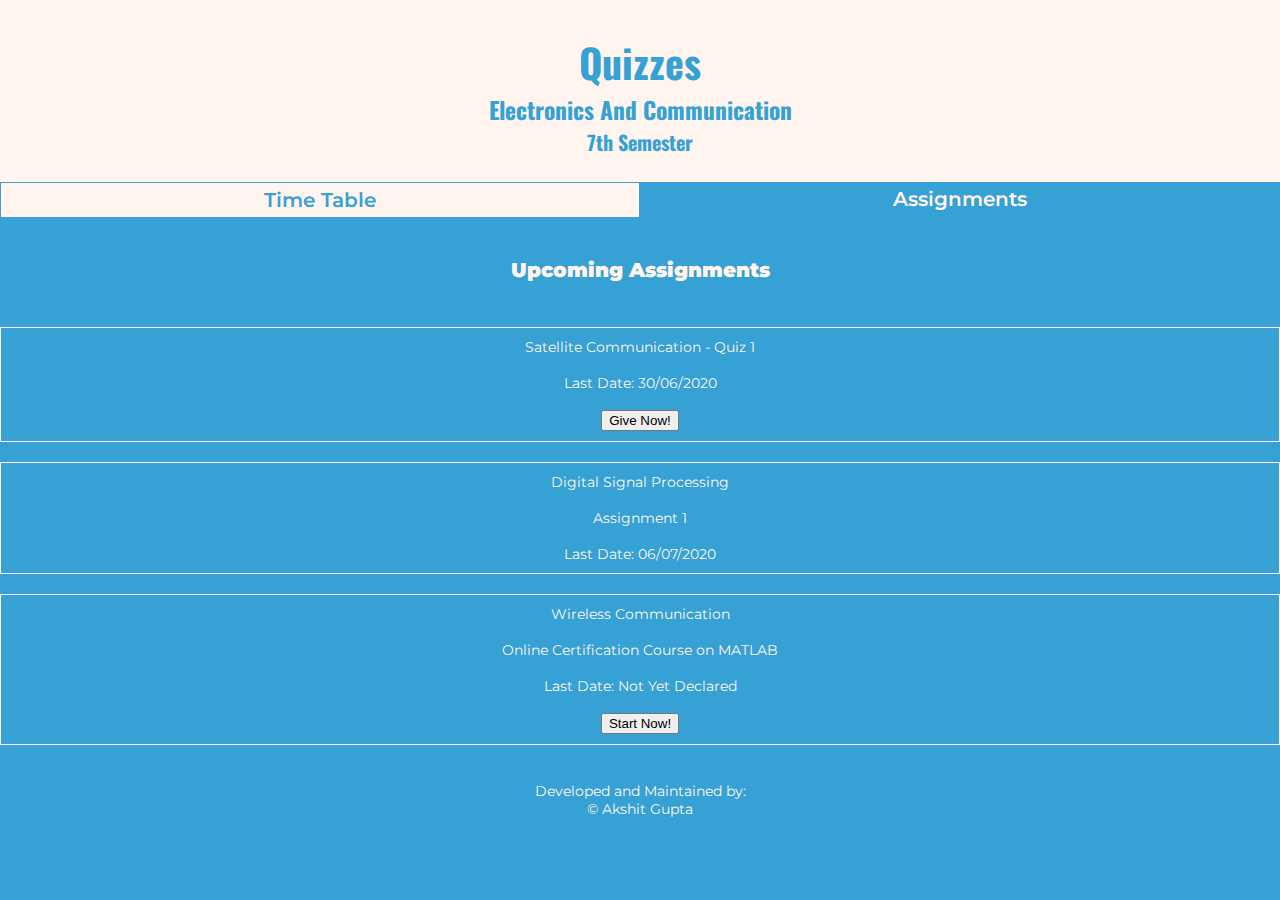
==== quiz.html @ 4afa7157 "updated links for various asignments and lecture" ====
<!DOCTYPE html>
<html>
    <head>
        <meta charset="utf-8">
        <meta name="viewport" content="width=device-width, initial-scale=1">
        <title>Quizzes-E.C 7-SEM</title>
        <link rel="stylesheet" href="css/style.css">
        <link href="https://fonts.googleapis.com/css2?family=Montserrat&family=Oswald:wght@700&display=swap" rel="stylesheet">
    </head>

    <body>
        <header><h1 class="tt">Quizzes</h1><h3 class="elec">Electronics And Communication</h3><h4 class="sem">7th Semester</h4></header>
        <div class="container">
            <div class="TTpage2"><a href="index.html" class="linktt">Time Table</a></div>
            <div class="Qpage2"><a href="quiz.html" class="linkq">Assignments</a></div>
            <div class="day" id="upq">Upcoming Assignments</div>
            <div class="lecture" id="quiz">Satellite Communication - Quiz 1<br><br>Last Date: 30/06/2020<br><br><a href="https://docs.google.com/forms/d/e/1FAIpQLSdNcadWwTwrdHLOXiV6SRR9m_TkUAj_aXJWf0YykndPj_IZGw/alreadyresponded?vc=0&c=0&w=1"><button>Give Now!</button></a></div>
            <div class="lecture" id="quiz">Digital Signal Processing<br><br>Assignment 1<br><br>Last Date: 06/07/2020</div>
            <div class="lecture" id="quiz">Wireless Communication<br><br>Online Certification Course on MATLAB<br><br>Last Date: Not Yet Declared<br><br><a href="https://in.mathworks.com/learn/tutorials/matlab-onramp.html"><button>Start Now!</button></a></div>
        </div>
        <div class="footq">Developed and Maintained by:<br>&copy Akshit Gupta</div>
    </body>
</html>
---- css/style.css ----
body{
    width: 100%;
    margin: 0px;
    padding: 0px;
    background-color: #36a1d4;
    font-family: 'Montserrat', sans-serif;
    color: seashell;
    font-size: 14px;
    text-align: center;
}
header{
    background-color: seashell;
    margin: 0px;
    padding: 5px;
    color: #36a1d4;
    font-family: 'Oswald', sans-serif;
    text-align: center;
    font-size: 20px;
}
.day{
    width: 100%;
    margin-bottom: 25px;
    float: left;
    text-align: center;
}
.lecture{
    box-sizing: border-box;
    position: relative;
    box-align :center;
    width: 25%;
    float: left;
    padding: 0px;
    margin: 0px;
    border-style: solid;
    border-width: 1px;
    border-color: seashell;
}
.join_now_link{
    margin: 0px ;
}
.details{
    text-align: center;
    padding: 2px;
}
.butt{
    position: absolute;
    padding-top: 40px;
    margin: 0px;
    left: 50%;
    -ms-transform: translate(-50%);
    transform: translate(-50%,-50%);
}
.lecture1{
    box-sizing: border-box;
    position: relative;
    width: 50%;
    float: left;
    padding: 0px;
    margin: 0px;
    border-style: solid;
    border-width: 1px;
    border-color: seashell;
}
.butt1{
    position: absolute;
    padding-top: 40px;
    margin: 0px;
    left: 50%;
    -ms-transform: translate(-50%);
    transform: translate(-50%,-50%);
}
h2{
    text-shadow: 0px,0px,10px,1px, slategray;
    font-weight: 900;
}
.foot{
    font-size: 14px;
    text-align: center;
    padding-top: 200px;
    margin-top: 1200px;
}
.footq{
    font-size: 14px;
    text-align: center;
    padding-top: 200px;
    margin-top: 400px;
}
.join_now_link{
    background-color:#36a1d4;
    border: 1.5px solid seashell;
    color: seashell;
    box-shadow: 2px 2px 2px 0px gray;
    font-weight: 400;
}
.elec{
    margin: 0px;
}
.sem{
    margin: 0px;
    padding-bottom: 20px;
}
.tt{
    margin-bottom: 0px;
}
.TTpage1{
    box-sizing: border-box;
    width: 50%;
    float: left;
    font-size: 20px;
    font-weight: 600;
    padding-top: 5px;
    padding-bottom: 5px;
    color: seashell;
}
.Qpage1{
    box-sizing: border-box;
    width: 50%;
    float: left;
    font-size: 20px;
    font-weight: 600;
    padding-top: 5px;
    padding-bottom: 5px;
    background-color: seashell;
    color: #36a1d4;
    border: 1px solid #36a1d4;
    }

.TTpage2{
    box-sizing: border-box;
    width: 50%;
    float: left;
    font-size: 20px;
    font-weight: 600;
    padding-top: 5px;
    padding-bottom: 5px;
    background-color: seashell;
    color: #36a1d4;
    border: 1px solid #36a1d4;
    }
.Qpage2{
    width: 50%;
    float: left;
    font-size: 20px;
    font-weight: 600;
    padding-top: 5px;
    padding-bottom: 5px;
}
#upq{
    margin-top: 40px;
    font-size: 20px;
    font-weight: 900;
}
#quiz{
    width: 100%;
    padding: 10px;
    margin-top: 20px;
    border-width: 1.5px;
}
#quiz_link{
    margin-top: 1000px;
}
.linktt{
    text-decoration: none;
    color: #36a1d4;
}
.linkq{
    text-decoration: none;
    color: seashell;
}
.linktt1{
    text-decoration: none;
    color: seashell;
}
.linkq1{
    text-decoration: none;
    color: #36a1d4;
}
@media(max-width:746px){
    .body{
        font-size: 12px;
    }
    .lecture{
        width: 50%;
        margin-bottom: 40px;
    }
}
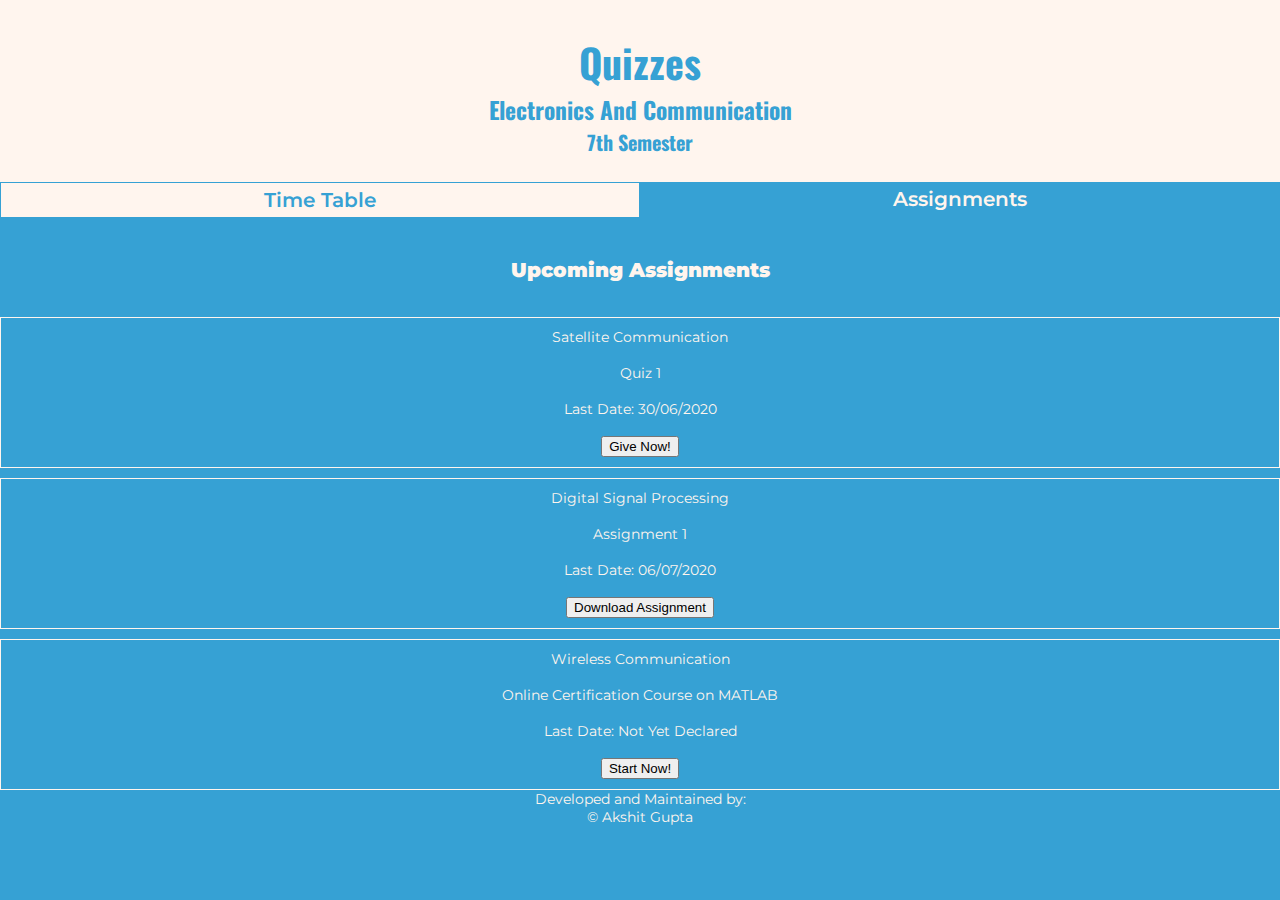
==== commit d0b16637: "assignment link added" ====
--- a/quiz.html
+++ b/quiz.html
@@ -14,8 +14,8 @@
             <div class="TTpage2"><a href="index.html" class="linktt">Time Table</a></div>
             <div class="Qpage2"><a href="quiz.html" class="linkq">Assignments</a></div>
             <div class="day" id="upq">Upcoming Assignments</div>
-            <div class="lecture" id="quiz">Satellite Communication - Quiz 1<br><br>Last Date: 30/06/2020<br><br><a href="https://docs.google.com/forms/d/e/1FAIpQLSdNcadWwTwrdHLOXiV6SRR9m_TkUAj_aXJWf0YykndPj_IZGw/alreadyresponded?vc=0&c=0&w=1"><button>Give Now!</button></a></div>
-            <div class="lecture" id="quiz">Digital Signal Processing<br><br>Assignment 1<br><br>Last Date: 06/07/2020</div>
+            <div class="lecture" id="quiz">Satellite Communication<br><br>Quiz 1<br><br>Last Date: 30/06/2020<br><br><a href="https://docs.google.com/forms/d/e/1FAIpQLSdNcadWwTwrdHLOXiV6SRR9m_TkUAj_aXJWf0YykndPj_IZGw/alreadyresponded?vc=0&c=0&w=1"><button>Give Now!</button></a></div>
+            <div class="lecture" id="quiz">Digital Signal Processing<br><br>Assignment 1<br><br>Last Date: 06/07/2020<br><br><a href="assignments/Assignment-1-DSP.pdf"><button>Download Assignment</button></a></div>
             <div class="lecture" id="quiz">Wireless Communication<br><br>Online Certification Course on MATLAB<br><br>Last Date: Not Yet Declared<br><br><a href="https://in.mathworks.com/learn/tutorials/matlab-onramp.html"><button>Start Now!</button></a></div>
         </div>
         <div class="footq">Developed and Maintained by:<br>&copy Akshit Gupta</div>
--- a/css/style.css
+++ b/css/style.css
@@ -153,7 +153,7 @@
 #quiz{
     width: 100%;
     padding: 10px;
-    margin-top: 20px;
+    margin-top: 10px;
     border-width: 1.5px;
 }
 #quiz_link{
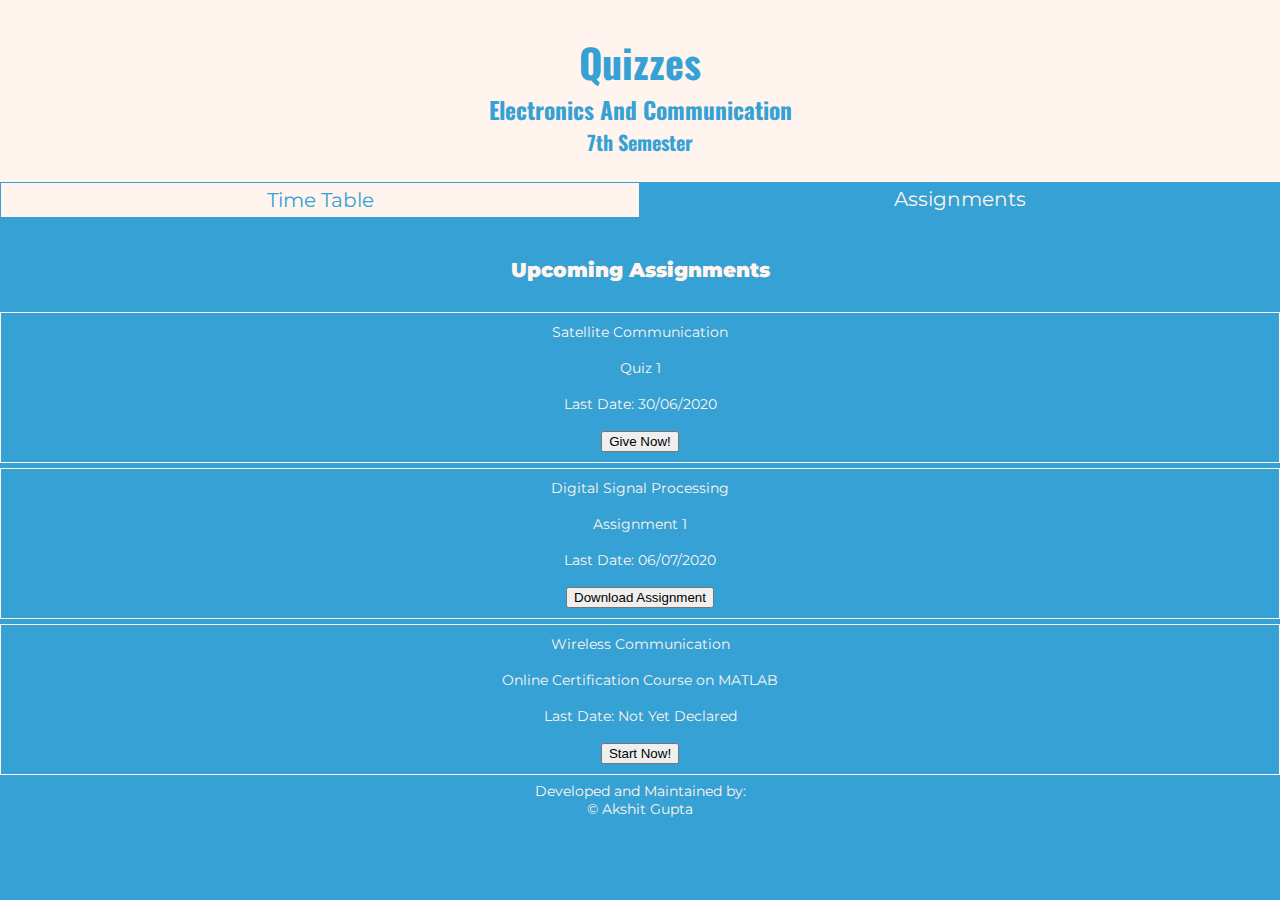
==== commit fd8ca645: "new tab links updated" ====
--- a/quiz.html
+++ b/quiz.html
@@ -14,9 +14,9 @@
             <div class="TTpage2"><a href="index.html" class="linktt">Time Table</a></div>
             <div class="Qpage2"><a href="quiz.html" class="linkq">Assignments</a></div>
             <div class="day" id="upq">Upcoming Assignments</div>
-            <div class="lecture" id="quiz">Satellite Communication<br><br>Quiz 1<br><br>Last Date: 30/06/2020<br><br><a href="https://docs.google.com/forms/d/e/1FAIpQLSdNcadWwTwrdHLOXiV6SRR9m_TkUAj_aXJWf0YykndPj_IZGw/alreadyresponded?vc=0&c=0&w=1"><button>Give Now!</button></a></div>
-            <div class="lecture" id="quiz">Digital Signal Processing<br><br>Assignment 1<br><br>Last Date: 06/07/2020<br><br><a href="assignments/Assignment-1-DSP.pdf"><button>Download Assignment</button></a></div>
-            <div class="lecture" id="quiz">Wireless Communication<br><br>Online Certification Course on MATLAB<br><br>Last Date: Not Yet Declared<br><br><a href="https://in.mathworks.com/learn/tutorials/matlab-onramp.html"><button>Start Now!</button></a></div>
+            <div class="lecture" id="quiz">Satellite Communication<br><br>Quiz 1<br><br>Last Date: 30/06/2020<br><br><a href="https://docs.google.com/forms/d/e/1FAIpQLSdNcadWwTwrdHLOXiV6SRR9m_TkUAj_aXJWf0YykndPj_IZGw/alreadyresponded?vc=0&c=0&w=1" add target="_blank"><button>Give Now!</button></a></div>
+            <div class="lecture" id="quiz">Digital Signal Processing<br><br>Assignment 1<br><br>Last Date: 06/07/2020<br><br><a href="assignments/Assignment-1-DSP.pdf" add target="_blank"><button>Download Assignment</button></a></div>
+            <div class="lecture" id="quiz">Wireless Communication<br><br>Online Certification Course on MATLAB<br><br>Last Date: Not Yet Declared<br><br><a href="https://in.mathworks.com/learn/tutorials/matlab-onramp.html" add target="_blank"><button>Start Now!</button></a></div>
         </div>
         <div class="footq">Developed and Maintained by:<br>&copy Akshit Gupta</div>
     </body>
--- a/css/style.css
+++ b/css/style.css
@@ -107,7 +107,7 @@
     width: 50%;
     float: left;
     font-size: 20px;
-    font-weight: 600;
+    font-weight: 400;
     padding-top: 5px;
     padding-bottom: 5px;
     color: seashell;
@@ -117,7 +117,7 @@
     width: 50%;
     float: left;
     font-size: 20px;
-    font-weight: 600;
+    font-weight: 400;
     padding-top: 5px;
     padding-bottom: 5px;
     background-color: seashell;
@@ -130,7 +130,7 @@
     width: 50%;
     float: left;
     font-size: 20px;
-    font-weight: 600;
+    font-weight: 400;
     padding-top: 5px;
     padding-bottom: 5px;
     background-color: seashell;
@@ -141,7 +141,7 @@
     width: 50%;
     float: left;
     font-size: 20px;
-    font-weight: 600;
+    font-weight: 400;
     padding-top: 5px;
     padding-bottom: 5px;
 }
@@ -153,7 +153,7 @@
 #quiz{
     width: 100%;
     padding: 10px;
-    margin-top: 10px;
+    margin-top: 5px;
     border-width: 1.5px;
 }
 #quiz_link{
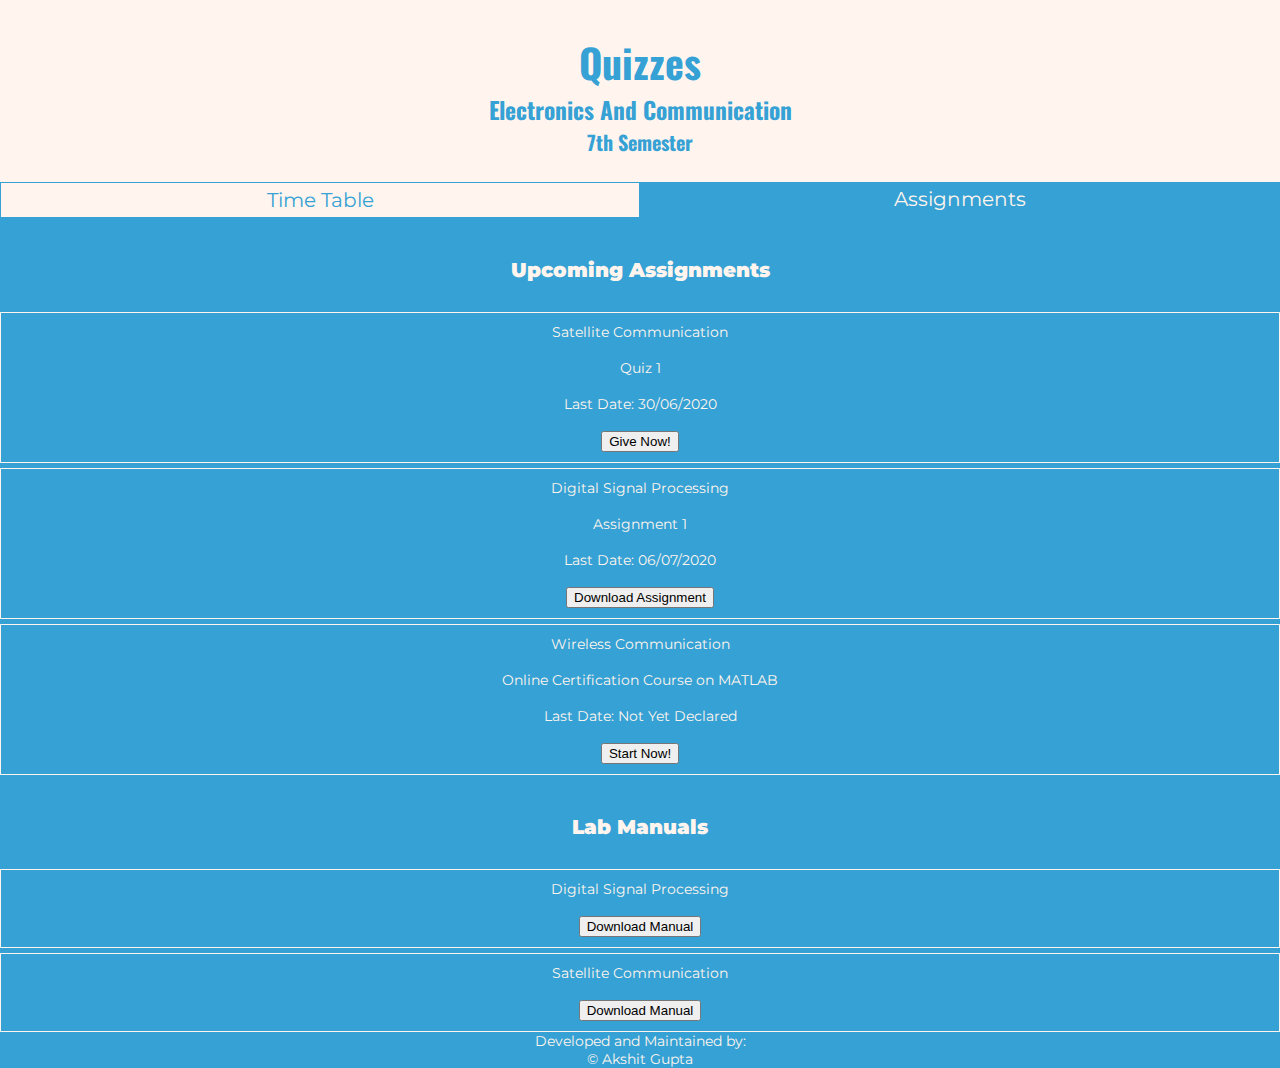
==== commit 19eedde2: "added manuals" ====
--- a/quiz.html
+++ b/quiz.html
@@ -17,6 +17,10 @@
             <div class="lecture" id="quiz">Satellite Communication<br><br>Quiz 1<br><br>Last Date: 30/06/2020<br><br><a href="https://docs.google.com/forms/d/e/1FAIpQLSdNcadWwTwrdHLOXiV6SRR9m_TkUAj_aXJWf0YykndPj_IZGw/alreadyresponded?vc=0&c=0&w=1" add target="_blank"><button>Give Now!</button></a></div>
             <div class="lecture" id="quiz">Digital Signal Processing<br><br>Assignment 1<br><br>Last Date: 06/07/2020<br><br><a href="assignments/Assignment-1-DSP.pdf" add target="_blank"><button>Download Assignment</button></a></div>
             <div class="lecture" id="quiz">Wireless Communication<br><br>Online Certification Course on MATLAB<br><br>Last Date: Not Yet Declared<br><br><a href="https://in.mathworks.com/learn/tutorials/matlab-onramp.html" add target="_blank"><button>Start Now!</button></a></div>
+            
+            <div class="day" id="upq">Lab Manuals</div>
+            <div class="lecture" id="quiz">Digital Signal Processing<br><br><a href="manuals/DSP_1_to_10_labmanual.pdf" add target="_blank"><button>Download Manual</button></a></div>
+            <div class="lecture" id="quiz">Satellite Communication<br><br><a href="manuals/Satcom_labmanual.pdf"><button>Download Manual</button></a></div>
         </div>
         <div class="footq">Developed and Maintained by:<br>&copy Akshit Gupta</div>
     </body>
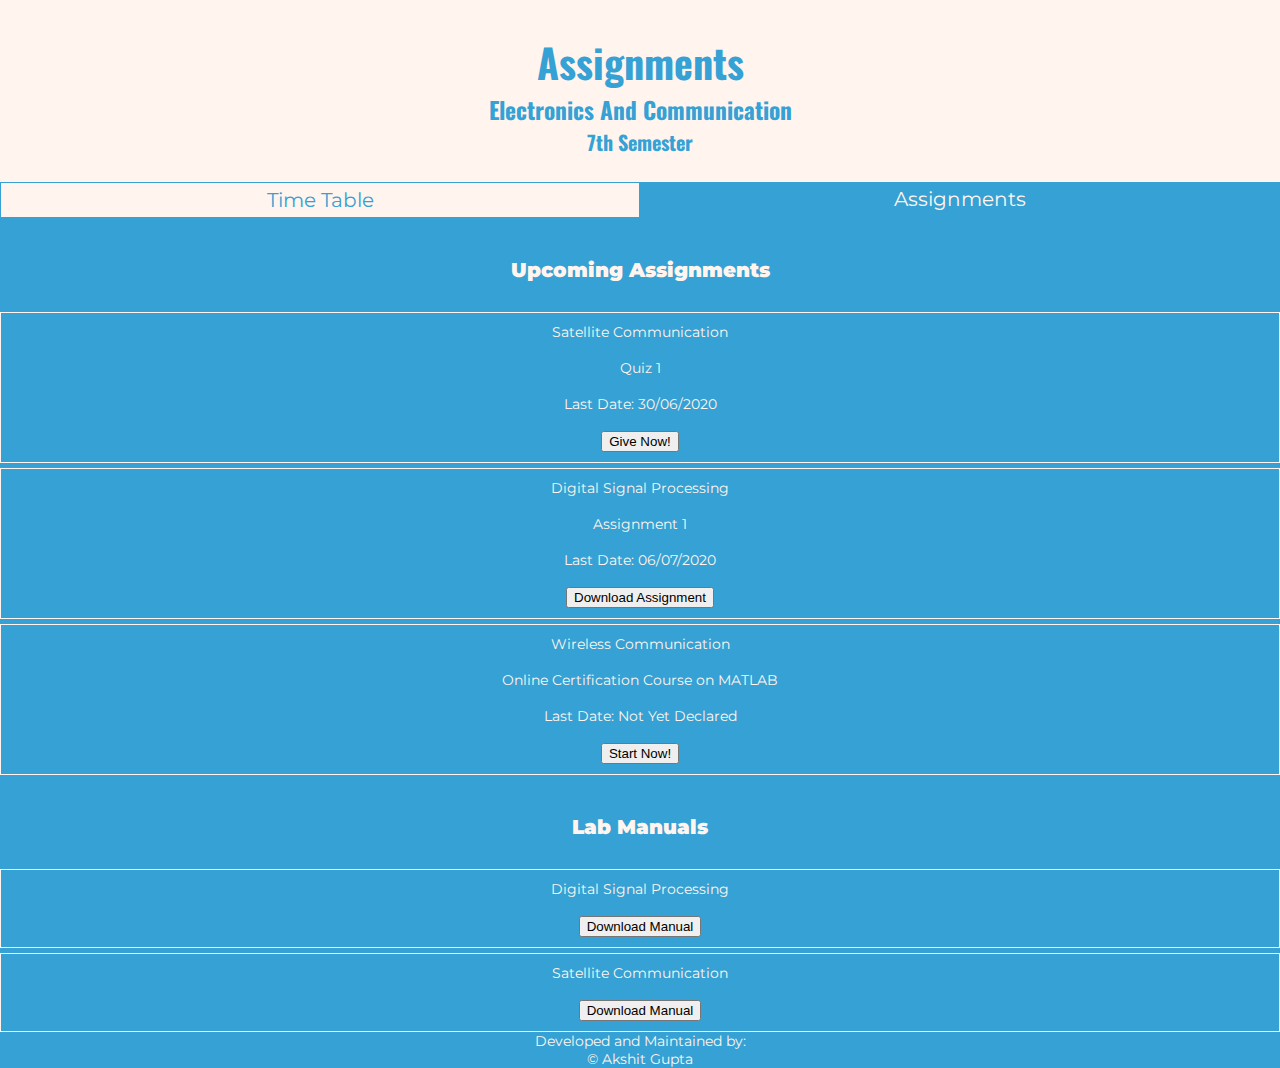
==== commit 637e5a0a: "changed quiz to assignment" ====
--- a/quiz.html
+++ b/quiz.html
@@ -3,13 +3,13 @@
     <head>
         <meta charset="utf-8">
         <meta name="viewport" content="width=device-width, initial-scale=1">
-        <title>Quizzes-E.C 7-SEM</title>
+        <title>Assignments-E.C 7-SEM</title>
         <link rel="stylesheet" href="css/style.css">
         <link href="https://fonts.googleapis.com/css2?family=Montserrat&family=Oswald:wght@700&display=swap" rel="stylesheet">
     </head>
 
     <body>
-        <header><h1 class="tt">Quizzes</h1><h3 class="elec">Electronics And Communication</h3><h4 class="sem">7th Semester</h4></header>
+        <header><h1 class="tt">Assignments</h1><h3 class="elec">Electronics And Communication</h3><h4 class="sem">7th Semester</h4></header>
         <div class="container">
             <div class="TTpage2"><a href="index.html" class="linktt">Time Table</a></div>
             <div class="Qpage2"><a href="quiz.html" class="linkq">Assignments</a></div>
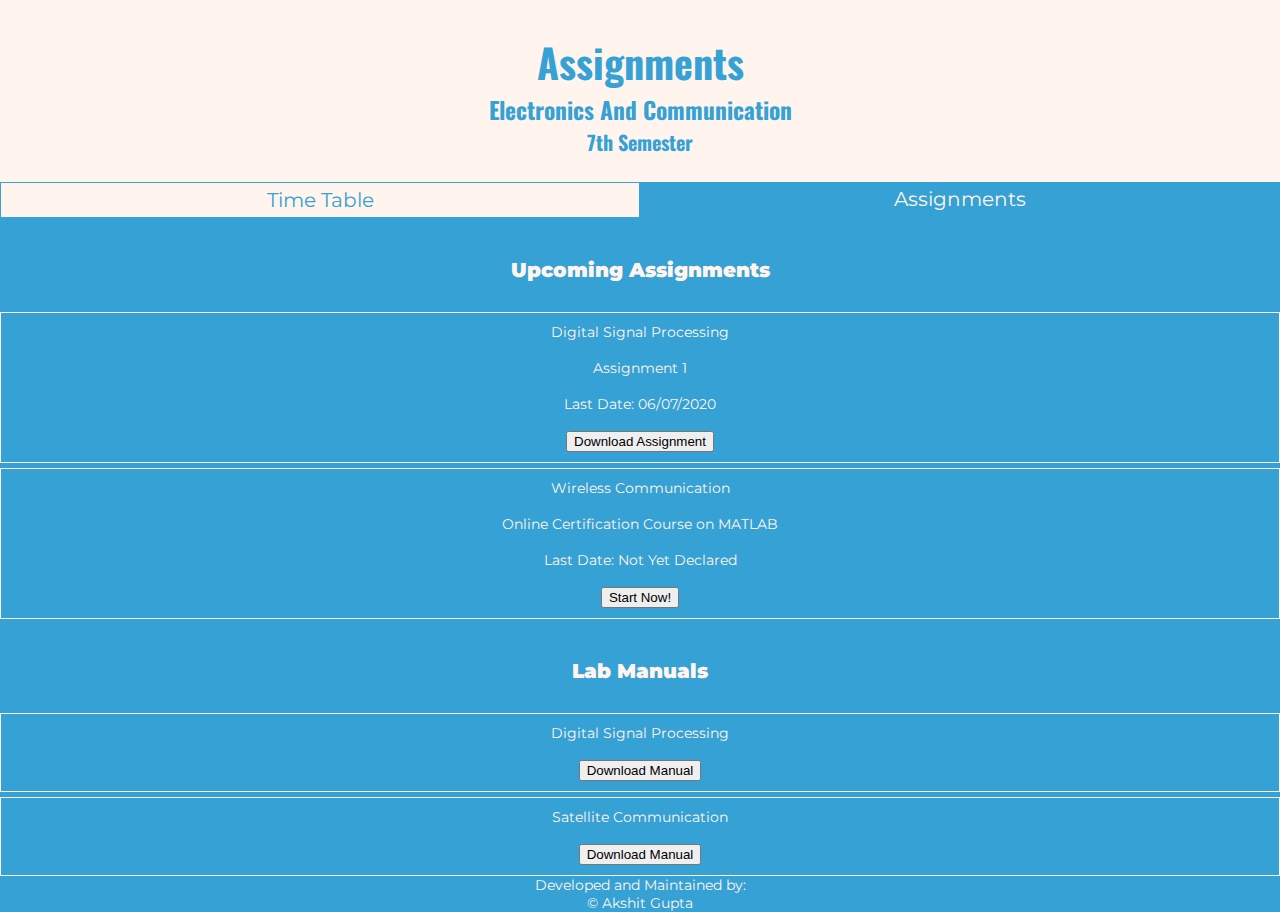
==== commit 92a3f64e: "removed SC assignment" ====
--- a/quiz.html
+++ b/quiz.html
@@ -4,6 +4,7 @@
         <meta charset="utf-8">
         <meta name="viewport" content="width=device-width, initial-scale=1">
         <title>Assignments-E.C 7-SEM</title>
+        <link rel="icon" href="images/favicon.png" type="image/x-icon"/>
         <link rel="stylesheet" href="css/style.css">
         <link href="https://fonts.googleapis.com/css2?family=Montserrat&family=Oswald:wght@700&display=swap" rel="stylesheet">
     </head>
@@ -14,7 +15,6 @@
             <div class="TTpage2"><a href="index.html" class="linktt">Time Table</a></div>
             <div class="Qpage2"><a href="quiz.html" class="linkq">Assignments</a></div>
             <div class="day" id="upq">Upcoming Assignments</div>
-            <div class="lecture" id="quiz">Satellite Communication<br><br>Quiz 1<br><br>Last Date: 30/06/2020<br><br><a href="https://docs.google.com/forms/d/e/1FAIpQLSdNcadWwTwrdHLOXiV6SRR9m_TkUAj_aXJWf0YykndPj_IZGw/alreadyresponded?vc=0&c=0&w=1" add target="_blank"><button>Give Now!</button></a></div>
             <div class="lecture" id="quiz">Digital Signal Processing<br><br>Assignment 1<br><br>Last Date: 06/07/2020<br><br><a href="assignments/Assignment-1-DSP.pdf" add target="_blank"><button>Download Assignment</button></a></div>
             <div class="lecture" id="quiz">Wireless Communication<br><br>Online Certification Course on MATLAB<br><br>Last Date: Not Yet Declared<br><br><a href="https://in.mathworks.com/learn/tutorials/matlab-onramp.html" add target="_blank"><button>Start Now!</button></a></div>
             
--- a/css/style.css
+++ b/css/style.css
@@ -16,6 +16,9 @@
     font-family: 'Oswald', sans-serif;
     text-align: center;
     font-size: 20px;
+}
+.container{
+    text-align: center;
 }
 .day{
     width: 100%;
@@ -152,6 +155,7 @@
 }
 #quiz{
     width: 100%;
+    display: inline-block;
     padding: 10px;
     margin-top: 5px;
     border-width: 1.5px;
@@ -183,4 +187,7 @@
         width: 50%;
         margin-bottom: 40px;
     }
+    #quiz{
+        margin-bottom: 10px;
+    }
 }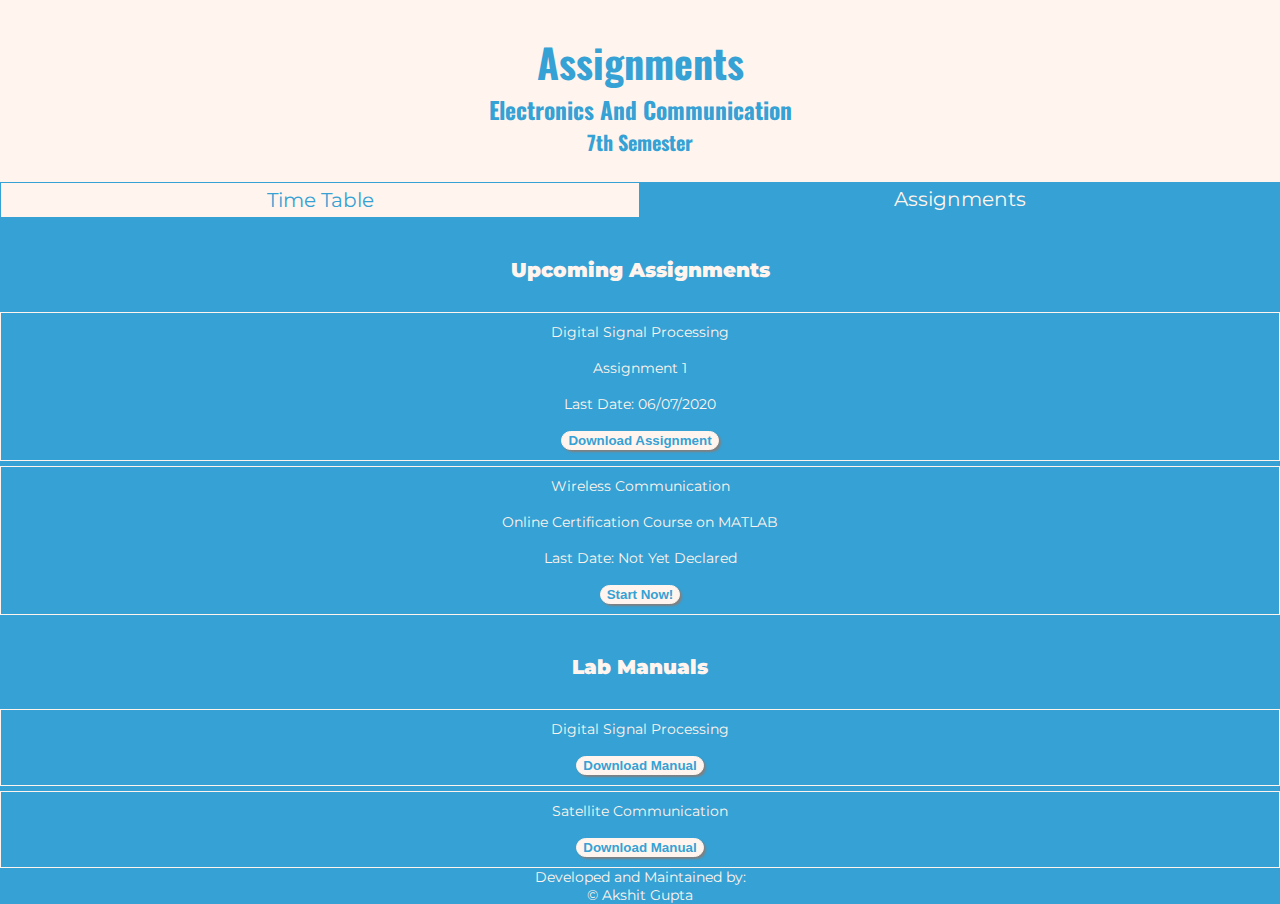
==== commit 228dca9f: "changed the button layout and added styling to the buutons" ====
--- a/quiz.html
+++ b/quiz.html
@@ -15,12 +15,12 @@
             <div class="TTpage2"><a href="index.html" class="linktt">Time Table</a></div>
             <div class="Qpage2"><a href="quiz.html" class="linkq">Assignments</a></div>
             <div class="day" id="upq">Upcoming Assignments</div>
-            <div class="lecture" id="quiz">Digital Signal Processing<br><br>Assignment 1<br><br>Last Date: 06/07/2020<br><br><a href="assignments/Assignment-1-DSP.pdf" add target="_blank"><button>Download Assignment</button></a></div>
-            <div class="lecture" id="quiz">Wireless Communication<br><br>Online Certification Course on MATLAB<br><br>Last Date: Not Yet Declared<br><br><a href="https://in.mathworks.com/learn/tutorials/matlab-onramp.html" add target="_blank"><button>Start Now!</button></a></div>
+            <div class="lecture" id="quiz">Digital Signal Processing<br><br>Assignment 1<br><br>Last Date: 06/07/2020<br><br><a href="assignments/Assignment-1-DSP.pdf" add target="_blank"><button class="join_now_link" id ="quiz_button">Download Assignment</button></a></div>
+            <div class="lecture" id="quiz">Wireless Communication<br><br>Online Certification Course on MATLAB<br><br>Last Date: Not Yet Declared<br><br><a href="https://in.mathworks.com/learn/tutorials/matlab-onramp.html" add target="_blank"><button class="join_now_link" id ="quiz_button">Start Now!</button></a></div>
             
             <div class="day" id="upq">Lab Manuals</div>
-            <div class="lecture" id="quiz">Digital Signal Processing<br><br><a href="manuals/DSP_1_to_10_labmanual.pdf" add target="_blank"><button>Download Manual</button></a></div>
-            <div class="lecture" id="quiz">Satellite Communication<br><br><a href="manuals/Satcom_labmanual.pdf"><button>Download Manual</button></a></div>
+            <div class="lecture" id="quiz">Digital Signal Processing<br><br><a href="manuals/DSP_1_to_10_labmanual.pdf" add target="_blank"><button class="join_now_link" id ="quiz_button" >Download Manual</button></a></div>
+            <div class="lecture" id="quiz">Satellite Communication<br><br><a href="manuals/Satcom_labmanual.pdf"><button class="join_now_link" id ="quiz_button">Download Manual</button></a></div>
         </div>
         <div class="footq">Developed and Maintained by:<br>&copy Akshit Gupta</div>
     </body>
--- a/css/style.css
+++ b/css/style.css
@@ -93,7 +93,8 @@
     border: 1.5px solid seashell;
     color: seashell;
     box-shadow: 2px 2px 2px 0px gray;
-    font-weight: 400;
+    font-weight: 500;
+    border-radius: 10px 10px 10px 10px ;
 }
 .elec{
     margin: 0px;
@@ -179,6 +180,11 @@
     text-decoration: none;
     color: #36a1d4;
 }
+#quiz_button{
+    background-color: seashell;
+    color: #36a1d4;
+    font-weight: 600;
+}
 @media(max-width:746px){
     .body{
         font-size: 12px;
